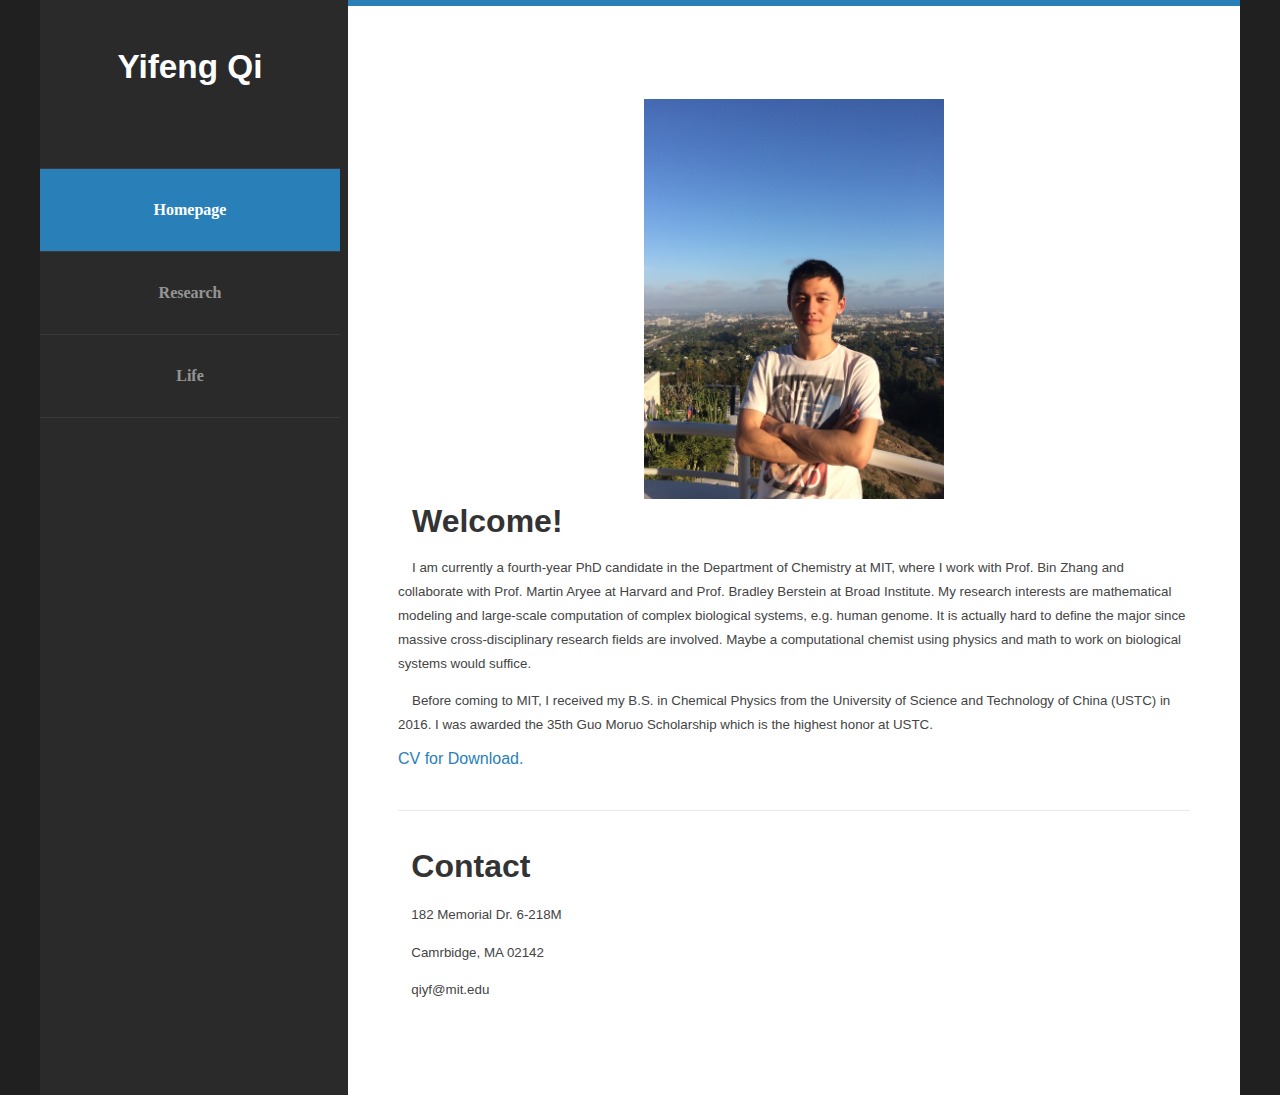
==== index.html @ 978063d6 "update index" ====
<!DOCTYPE html PUBLIC "-//W3C//DTD XHTML 1.0 Strict//EN" "http://www.w3.org/TR/xhtml1/DTD/xhtml1-strict.dtd">
<!--
 Design by TEMPLATED
 http://templated.co
 Released for free under the Creative Commons Attribution License
 
 Name       : Skeleton
 Description: A two-column, fixed-width design with dark color scheme.
 Version    : 1.0
 Released   : 20130902
 
 -->
<html xmlns="http://www.w3.org/1999/xhtml">
    <head>
        <meta http-equiv="Content-Type" content="text/html; charset=utf-8" />
        <title>Yifeng Qi's homepage</title>
        <meta name="keywords" content="" />
        <meta name="description" content="" />
        <link href="http://fonts.googleapis.com/css?family=Source+Sans+Pro:200,300,400,600,700,900" rel="stylesheet" />
        <link href="default.css" rel="stylesheet" type="text/css" media="all" />
        <link href="fonts.css" rel="stylesheet" type="text/css" media="all" />
        
        <!--[if IE 6]><link href="default_ie6.css" rel="stylesheet" type="text/css" /><![endif]-->
        
        <style type="text/css">
            <!--
            .STYLE1 {font-family: Book Antiqua, Arial, sans-serif}
            .STYLE7 {font-size: 16pt}
            .STYLE13 {font-size: 16pt; font-weight: bold; }
            .STYLE16 {font-size: 14}
            -->
            </style>
    </head>
    <body>

        <div id="page" class="container">
            <div id="header">
                
                <div id="logo">
                    <!-- <img src="images/pic02.jpg" alt="" width="80" height="80" /> -->
                    <h1><a class="STYLE1" style="font-size:25pt;"> Yifeng Qi <a href="https://qiyf.github.io/" target="_blank"> </a></h1>
                    <span> </a></span>
                </div>
                
                <div id="menu">

                    <ul>
                        <li class="current_page_item"><a href="#" accesskey="1" title="">Homepage</a></li>
                        <li><a href="./index-research.html" accesskey="2" title="">Research</a></li>
                        <li><a href="./index-life.html" accesskey="3" title="">Life</a></li>
                        <li><a href="./index-life.html" accesskey="3" title=""></a></li>
                    </ul>
                </div>
            </div>

            <div id="main">
                <p class="byline">&nbsp;</p>
                <!-- <div id="banner"></div>-->
                <img src="images/head.jpg" height="400" width="300" />    
                <!-- <img src="images/head.jpg" height="300" width="300" /> -->

                <div id="welcome">
                    <div class="title">
                        <h1><span class="STYLE1">Welcome!</span> </h1>
                        <br/>
                        <p style="font-family: 'Arial'; sans-serif;font-size: 10pt;"> I am currently a fourth-year PhD candidate in the Department of Chemistry at MIT, where I work with Prof. Bin Zhang and collaborate with Prof. Martin Aryee at Harvard and Prof. Bradley Berstein at Broad Institute. My research interests are mathematical modeling and large-scale computation of complex biological systems, e.g. human genome. It is actually hard to define the major since massive cross-disciplinary research fields are involved. Maybe a computational chemist using physics and math to work on biological systems would suffice.</p>
                        
                        <p style="font-family: 'Arial'; sans-serif;font-size: 10pt;"> Before coming to MIT, I received my B.S. in Chemical Physics from the University of Science and Technology of China (USTC) in 2016. I was awarded the 35th Guo Moruo Scholarship which is the highest honor at USTC. </p>

                        <!-- <p style="text-align:center"> -->
                        <strong ><a href="./documents/Resume_YifengQi_MIT.pdf" target="_blank" style="font-family: 'Arial'; font-size: 12pt; text-decoration: none;"> CV for Download.</a></strong>
                        <br/>
                    </div>
                </div>

                    <div id="featured">
                        <!-- <div id="banner"> -->
                        <h1>&nbsp;</h1>
                        <h1 class="STYLE1"; style="text-align:left; text-indent:10pt;"> Contact </h1>
                        <br/>
                        <p style="font-family:'Arial'; text-align:left; text-indent:10pt; font-size:10pt;"> 182 Memorial Dr. 6-218M </p>
                        <p style="font-family:'Arial'; text-align:left; text-indent:10pt; font-size:10pt;"> Camrbidge, MA 02142</p>
                        <p style="font-family:'Arial'; text-align:left; text-indent:10pt; font-size:10pt;"> qiyf@mit.edu</p>
                    
                    </div>

                </div>
            </div>
    </body>
    
    <!-- Global site tag (gtag.js) - Google Analytics -->
    <script async src="https://www.googletagmanager.com/gtag/js?id=UA-180180738-1"></script>
    <script>
      window.dataLayer = window.dataLayer || [];
      function gtag(){dataLayer.push(arguments);}
      gtag('js', new Date());

      gtag('config', 'UA-180180738-1');
    </script>

</html>
---- default.css ----
html, body
	{
		height: 100%;
	}
	
	body
	{
		margin: 0px;
		padding: 0px;
		background: #202020;
		font-family: 'Times New Roman', sans-serif;
		font-size: 12pt;
		font-weight: 300;
		color: #444444;
	}
	
	
	h1, h2, h3
	{
		margin: 0;
		padding: 0;
        font-family: 'Times New Roman', sans-serif;
        font-size: 24pt;
		font-weight: 600;
		color: #333333;
	}
	
	p, ol, ul
	{
		margin-top: 0;
	}
	
	ol, ul
	{
		padding: 0;
		list-style: none;
	}
	
	p
	{
		line-height: 180%;
	}
	
	strong
	{
	}
	
	a
	{
		color: #2980b9;
	}
	
	a:hover
	{
		text-decoration: none;
	}
	
	.container
	{
		overflow: hidden;
		margin: 0em auto;
		width: 1200px;
	}
	
/*********************************************************************************/
/* Image Style                                                                   */
/*********************************************************************************/

	.image
	{
		display: inline-block;
	}
	
	.image img
	{
		display: block;
		width: 100%;
	}
	
	.image-full
	{
		display: block;
		width: 100%;
		margin: 0 0 2em 0;
	}
	
	.image-left
	{
		float: left;
		margin: 0 2em 2em 0;
	}
	
	.image-centered
	{
		display: block;
		margin: 0 0 2em 0;
	}
	
	.image-centered img
	{
		margin: 0 auto;
		width: auto;
	}

/*********************************************************************************/
/* List Styles                                                                   */
/*********************************************************************************/

	ul.style1
	{
		margin: 0 auto;
		padding: 0;
		width: 80%;
		overflow: hidden;
		list-style: none;
		text-align: left;
		color: #6c6c6c
	}
	
	ul.style1 li
	{
		padding: 1.6em 0em 0em 0em;
		margin: 0 0 2.5em 0;
		border-top: 1px solid rgba(0,0,0,.1); 
	}
	
	ul.style1 li:first-child
	{
		border-top: none;
	}
	
	ul.style1 p
	{
		margin: 0;
	}
	
	ul.style1 a
	{
		display: block;
		text-decoration: none;
		color: #2D2D2D;
	}
	
	ul.style1 a:hover
	{
		text-decoration: underline;
	}
	
	ul.style1 h3
	{
		padding: 1em 0em 5px 0em;
		text-transform: uppercase;
		font-size: 1em;
		font-weight: 400;
	}
	
	ul.style1 .first
	{
		padding-top: 0;
		background: none;
	}
	
	ul.style1 .date
	{
		float: left;
		position: relative;
		width: 80px;
		height: 70px;
		margin: 0.5em 1.5em 0em 0.5em;
		padding: 1.5em 0em 1.5em 0em;
		box-shadow: 0px 0px 0px 5px rgba(255,255,255,0.1);
		line-height: normal;
		text-align: center;
		text-shadow: 0px 1px 0px rgba(0,0,0,.2);
		font-size: 1em;
		font-weight: 400;
		border-right: 1px solid rgba(0,0,0,.1); 
	}
	
	ul.style1 .date:after
	{
		content: '';
		display: block;
		position: absolute;
		left: 0;
		top: 0;
		width: 100%;
		height: 100%;
		border-radius: 6px;
	}
	
	ul.style1 .date b
	{
		margin: 0;
		padding: 0;
		display: block;
		margin-top: -5px;
		font-size: 1.8em;
		font-weight: 700;
	}
	
	ul.style1 .date a
	{
	}
	
	ul.style1 .date a:hover
	{
		text-decoration: none;
	}


/*********************************************************************************/
/* Social Icon Styles                                                            */
/*********************************************************************************/

	ul.contact
	{
		margin: 0;
		padding: 2em 0em 0em 0em;
		list-style: none;
	}
	
	ul.contact li
	{
		display: inline-block;
		padding: 0em 0.30em;
		font-size: 1em;
	}
	
	ul.contact li span
	{
		display: none;
		margin: 0;
		padding: 0;
	}
	
	ul.contact li a
	{
		color: #FFF;
	}
	
	ul.contact li a:before
	{
		display: inline-block;
		background: #3f3f3f;
		width: 40px;
		height: 40px;
		line-height: 40px;
		border-radius: 20px;
		text-align: center;
		color: #FFFFFF;
	}
	
	ul.contact li a.icon-twitter:before { background: #2DAAE4; }
	ul.contact li a.icon-facebook:before { background: #39599F; }
	ul.contact li a.icon-dribbble:before { background: #C4376B;	}
	ul.contact li a.icon-tumblr:before { background: #31516A; }
	ul.contact li a.icon-rss:before { background: #F2600B; }

/*********************************************************************************/
/* Button Style                                                                  */
/*********************************************************************************/

	.button
	{
		display: inline-block;
		padding: 1em 3em 1em 2em;
		letter-spacing: 0.20em;
		text-decoration: none;
		text-transform: uppercase;
		font-weight: 400;
		font-size: 0.90em;
		color: #FFF;
	}
	
	.button:before
	{
		display: inline-block;
		background: #FFC31F;
		margin-right: 1em;
		width: 40px;
		height: 40px;
		line-height: 40px;
		border-radius: 20px;
		text-align: center;
		color: #272925;
	}
		
/*********************************************************************************/
/* 4-column                                                                      */
/*********************************************************************************/

	.box1,
	.box2,
	.box3,
	.box4
	{
		width: 235px;
	}
	
	.box1,
	.box2,
	.box3,
	{
		float: left;
		margin-right: 20px;
	}
	
	.box4
	{
		float: right;
	}
	
/*********************************************************************************/
/* 3-column                                                                      */
/*********************************************************************************/

	.boxA,
	.boxB,
	.boxC
	{
		width: 320px;
	}

	.boxA,
	.boxB,
	{
		float: left;
		margin-right: 20px;
	}
	
	.boxC
	{
		float: right;
	}

/*********************************************************************************/
/* 2-column                                                                      */
/*********************************************************************************/

	.tbox1,
	.tbox2
	{
		width: 575px;
	}
	
	.tbox1
	{
		float: left;
	}

	.tbox2
	{
		float: right;
	}

/*********************************************************************************/
/* Heading Titles                                                                */
/*********************************************************************************/

	.title
	{
        text-align: left;
        text-indent: 14px;
		margin-bottom: 3em;
        font-size: 14px;
	}
	
	.title h2
	{
		text-transform: lowercase;
		font-size: 2.8em;
	}
	
	.title .byline
	{
		font-size: 1.3em;
		color: #6F6F6F;
	}
		
/*********************************************************************************/
/* Header                                                                        */
/*********************************************************************************/

	#header
	{
		position: relative;
		float: left;
		width: 300px;
		padding: 3em 0em;
	}

/*********************************************************************************/
/* Logo                                                                          */
/*********************************************************************************/

	#logo
	{
		text-align: center;
		margin-bottom: 4em;
	}
	
	#logo h1
	{
		display: block;
	}
	
	#logo a
	{
		text-decoration: none;
		color: #FFF;
	}
	
	#logo span
	{
		padding-right: 0.5em;
		
		font-size: 1em;
		color: rgba(255,255,255,0.3);
	}

	#logo span a
	{
		color: rgba(255,255,255,0.5);
	}
	
	#logo img
	{
		display: inline-block;
		margin-bottom: 1em;
		border-radius: 50%;
	}

/*********************************************************************************/
/* Menu                                                                          */
/*********************************************************************************/

	#menu
	{
	}
	
	#menu ul
	{
	}
	
	#menu li
	{
		border-top: 1px solid rgba(255,255,255,0.08);
	}
	
	#menu li a, #menu li span
	{
		display: block;
		padding: 2em 1.5em;
		text-align: center;
		text-decoration:  none;
        font-family: "Book Antiqua";
		font-weight: 700;
		color: rgba(255,255,255,0.5);
	}
	
	#menu li:hover a, #menu li.active a, #menu li.active span
	{
	}
	
	#menu .current_page_item a
	{
		background: #2980b9;
		color: rgba(255,255,255,1);
	}
	
	#menu .icon
	{
	}

/*********************************************************************************/
/* Banner                                                                        */
/*********************************************************************************/

	#banner
	{
        width:400px;
        float:left;
        
	}

/*********************************************************************************/
/* Page                                                                          */
/*********************************************************************************/

	#page
	{
		background: #2a2a2a;
	}

/*********************************************************************************/
/* Main                                                                          */
/*********************************************************************************/

	#main
	{
		overflow: hidden;
		float: right;
		width: 66%;
		padding: 3em 50px 5em 50px;
		background: #FFF;
		border-top: 6px solid #2980b9;
		text-align: center;
	}

/*********************************************************************************/
/* Featured                                                                      */
/*********************************************************************************/

	#featured
	{
		overflow: hidden;
		margin-bottom: 0em;
		padding-top: 0em;
		border-top: 1px solid rgba(0,0,0,0.08);
	}

/*********************************************************************************/
/* Sidebar                                                                       */
/*********************************************************************************/

	#sidebar
	{
	}

/*********************************************************************************/
/* Footer                                                                        */
/*********************************************************************************/

	#footer
	{
	}

/*********************************************************************************/
/* Copyright                                                                     */
/*********************************************************************************/

	#copyright
	{
		overflow: hidden;
		padding: 5em 0em;
		border-top: 1px solid rgba(0,0,0,0.08);
	}
	
	#copyright span
	{
		display: block;
		letter-spacing: 0.20em;
		line-height: 2.5em;
		text-align: center;
		text-transform: uppercase;
		font-size: 0.80em;
		color: rgba(0,0,0,0.7);
	}
	
	#copyright a
	{
		text-decoration: none;
		color: rgba(0,0,0,0.9);
	}

	.fa
	{
		display: block;
		color: #000;
		background: red;
	}
---- fonts.css ----
@charset 'UTF-8';

@font-face{font-family:'FontAwesome';src:url('font/fontawesome-webfont.eot?v=4.0.1');src:url('font/fontawesome-webfont.eot?#iefix&v=4.0.1') format('embedded-opentype'),url('font/fontawesome-webfont.woff?v=4.0.1') format('woff'),url('font/fontawesome-webfont.ttf?v=4.0.1') format('truetype'),url('font/fontawesome-webfont.svg?v=4.0.1#fontawesomeregular') format('svg');font-weight:normal;font-style:normal}

/*********************************************************************************/
/* Icons                                                                         */
/* Powered by Font Awesome by Dave Gandy | http://fontawesome.io                 */
/* Licensed under the SIL OFL 1.1 (font), MIT (CSS)                              */
/*********************************************************************************/

	.fa
	{
		text-decoration: none;
	}

		.fa:before
		{
			display:inline-block;
			font-family: FontAwesome;
			font-size: 1.25em;
			text-decoration: none;
			font-style: normal;
			font-weight: normal;
			line-height: 1;
			-webkit-font-smoothing:antialiased;
			-moz-osx-font-smoothing:grayscale;
		}

		.fa-lg{font-size:1.3333333333333333em;line-height:.75em;vertical-align:-15%}
		.fa-2x{font-size:2em}
		.fa-3x{font-size:3em}
		.fa-4x{font-size:4em}
		.fa-5x{font-size:5em}
		.fa-fw{width:1.2857142857142858em;text-align:center}
		.fa-ul{padding-left:0;margin-left:2.142857142857143em;list-style-type:none}.fa-ul>li{position:relative}
		.fa-li{position:absolute;left:-2.142857142857143em;width:2.142857142857143em;top:.14285714285714285em;text-align:center}.fa-li.fa-lg{left:-1.8571428571428572em}
		.fa-border{padding:.2em .25em .15em;border:solid .08em #eee;border-radius:.1em}
		.pull-right{float:right}
		.pull-left{float:left}
		.fa.pull-left{margin-right:.3em}
		.fa.pull-right{margin-left:.3em}
		.fa-spin{-webkit-animation:spin 2s infinite linear;-moz-animation:spin 2s infinite linear;-o-animation:spin 2s infinite linear;animation:spin 2s infinite linear}
		@-moz-keyframes spin{0%{-moz-transform:rotate(0deg)} 100%{-moz-transform:rotate(359deg)}}@-webkit-keyframes spin{0%{-webkit-transform:rotate(0deg)} 100%{-webkit-transform:rotate(359deg)}}@-o-keyframes spin{0%{-o-transform:rotate(0deg)} 100%{-o-transform:rotate(359deg)}}@-ms-keyframes spin{0%{-ms-transform:rotate(0deg)} 100%{-ms-transform:rotate(359deg)}}@keyframes spin{0%{transform:rotate(0deg)} 100%{transform:rotate(359deg)}}.fa-rotate-90{filter:progid:DXImageTransform.Microsoft.BasicImage(rotation=1);-webkit-transform:rotate(90deg);-moz-transform:rotate(90deg);-ms-transform:rotate(90deg);-o-transform:rotate(90deg);transform:rotate(90deg)}
		.fa-rotate-180{filter:progid:DXImageTransform.Microsoft.BasicImage(rotation=2);-webkit-transform:rotate(180deg);-moz-transform:rotate(180deg);-ms-transform:rotate(180deg);-o-transform:rotate(180deg);transform:rotate(180deg)}
		.fa-rotate-270{filter:progid:DXImageTransform.Microsoft.BasicImage(rotation=3);-webkit-transform:rotate(270deg);-moz-transform:rotate(270deg);-ms-transform:rotate(270deg);-o-transform:rotate(270deg);transform:rotate(270deg)}
		.fa-flip-horizontal{filter:progid:DXImageTransform.Microsoft.BasicImage(rotation=0, mirror=1);-webkit-transform:scale(-1, 1);-moz-transform:scale(-1, 1);-ms-transform:scale(-1, 1);-o-transform:scale(-1, 1);transform:scale(-1, 1)}
		.fa-flip-vertical{filter:progid:DXImageTransform.Microsoft.BasicImage(rotation=2, mirror=1);-webkit-transform:scale(1, -1);-moz-transform:scale(1, -1);-ms-transform:scale(1, -1);-o-transform:scale(1, -1);transform:scale(1, -1)}
		.fa-stack{position:relative;display:inline-block;width:2em;height:2em;line-height:2em;vertical-align:middle}
		.fa-stack-1x,.fa-stack-2x{position:absolute;left:0;width:100%;text-align:center}
		.fa-stack-1x{line-height:inherit}
		.fa-stack-2x{font-size:2em}
		.fa-inverse{color:#fff}
		.fa-glass:before{content:"\f000"}
		.fa-music:before{content:"\f001"}
		.fa-search:before{content:"\f002"}
		.fa-envelope-o:before{content:"\f003"}
		.fa-heart:before{content:"\f004"}
		.fa-star:before{content:"\f005"}
		.fa-star-o:before{content:"\f006"}
		.fa-user:before{content:"\f007"}
		.fa-film:before{content:"\f008"}
		.fa-th-large:before{content:"\f009"}
		.fa-th:before{content:"\f00a"}
		.fa-th-list:before{content:"\f00b"}
		.fa-check:before{content:"\f00c"}
		.fa-times:before{content:"\f00d"}
		.fa-search-plus:before{content:"\f00e"}
		.fa-search-minus:before{content:"\f010"}
		.fa-power-off:before{content:"\f011"}
		.fa-signal:before{content:"\f012"}
		.fa-gear:before,.fa-cog:before{content:"\f013"}
		.fa-trash-o:before{content:"\f014"}
		.fa-home:before{content:"\f015"}
		.fa-file-o:before{content:"\f016"}
		.fa-clock-o:before{content:"\f017"}
		.fa-road:before{content:"\f018"}
		.fa-download:before{content:"\f019"}
		.fa-arrow-circle-o-down:before{content:"\f01a"}
		.fa-arrow-circle-o-up:before{content:"\f01b"}
		.fa-inbox:before{content:"\f01c"}
		.fa-play-circle-o:before{content:"\f01d"}
		.fa-rotate-right:before,.fa-repeat:before{content:"\f01e"}
		.fa-refresh:before{content:"\f021"}
		.fa-list-alt:before{content:"\f022"}
		.fa-lock:before{content:"\f023"}
		.fa-flag:before{content:"\f024"}
		.fa-headphones:before{content:"\f025"}
		.fa-volume-off:before{content:"\f026"}
		.fa-volume-down:before{content:"\f027"}
		.fa-volume-up:before{content:"\f028"}
		.fa-qrcode:before{content:"\f029"}
		.fa-barcode:before{content:"\f02a"}
		.fa-tag:before{content:"\f02b"}
		.fa-tags:before{content:"\f02c"}
		.fa-book:before{content:"\f02d"}
		.fa-bookmark:before{content:"\f02e"}
		.fa-print:before{content:"\f02f"}
		.fa-camera:before{content:"\f030"}
		.fa-font:before{content:"\f031"}
		.fa-bold:before{content:"\f032"}
		.fa-italic:before{content:"\f033"}
		.fa-text-height:before{content:"\f034"}
		.fa-text-width:before{content:"\f035"}
		.fa-align-left:before{content:"\f036"}
		.fa-align-center:before{content:"\f037"}
		.fa-align-right:before{content:"\f038"}
		.fa-align-justify:before{content:"\f039"}
		.fa-list:before{content:"\f03a"}
		.fa-dedent:before,.fa-outdent:before{content:"\f03b"}
		.fa-indent:before{content:"\f03c"}
		.fa-video-camera:before{content:"\f03d"}
		.fa-picture-o:before{content:"\f03e"}
		.fa-pencil:before{content:"\f040"}
		.fa-map-marker:before{content:"\f041"}
		.fa-adjust:before{content:"\f042"}
		.fa-tint:before{content:"\f043"}
		.fa-edit:before,.fa-pencil-square-o:before{content:"\f044"}
		.fa-share-square-o:before{content:"\f045"}
		.fa-check-square-o:before{content:"\f046"}
		.fa-move:before{content:"\f047"}
		.fa-step-backward:before{content:"\f048"}
		.fa-fast-backward:before{content:"\f049"}
		.fa-backward:before{content:"\f04a"}
		.fa-play:before{content:"\f04b"}
		.fa-pause:before{content:"\f04c"}
		.fa-stop:before{content:"\f04d"}
		.fa-forward:before{content:"\f04e"}
		.fa-fast-forward:before{content:"\f050"}
		.fa-step-forward:before{content:"\f051"}
		.fa-eject:before{content:"\f052"}
		.fa-chevron-left:before{content:"\f053"}
		.fa-chevron-right:before{content:"\f054"}
		.fa-plus-circle:before{content:"\f055"}
		.fa-minus-circle:before{content:"\f056"}
		.fa-times-circle:before{content:"\f057"}
		.fa-check-circle:before{content:"\f058"}
		.fa-question-circle:before{content:"\f059"}
		.fa-info-circle:before{content:"\f05a"}
		.fa-crosshairs:before{content:"\f05b"}
		.fa-times-circle-o:before{content:"\f05c"}
		.fa-check-circle-o:before{content:"\f05d"}
		.fa-ban:before{content:"\f05e"}
		.fa-arrow-left:before{content:"\f060"}
		.fa-arrow-right:before{content:"\f061"}
		.fa-arrow-up:before{content:"\f062"}
		.fa-arrow-down:before{content:"\f063"}
		.fa-mail-forward:before,.fa-share:before{content:"\f064"}
		.fa-resize-full:before{content:"\f065"}
		.fa-resize-small:before{content:"\f066"}
		.fa-plus:before{content:"\f067"}
		.fa-minus:before{content:"\f068"}
		.fa-asterisk:before{content:"\f069"}
		.fa-exclamation-circle:before{content:"\f06a"}
		.fa-gift:before{content:"\f06b"}
		.fa-leaf:before{content:"\f06c"}
		.fa-fire:before{content:"\f06d"}
		.fa-eye:before{content:"\f06e"}
		.fa-eye-slash:before{content:"\f070"}
		.fa-warning:before,.fa-exclamation-triangle:before{content:"\f071"}
		.fa-plane:before{content:"\f072"}
		.fa-calendar:before{content:"\f073"}
		.fa-random:before{content:"\f074"}
		.fa-comment:before{content:"\f075"}
		.fa-magnet:before{content:"\f076"}
		.fa-chevron-up:before{content:"\f077"}
		.fa-chevron-down:before{content:"\f078"}
		.fa-retweet:before{content:"\f079"}
		.fa-shopping-cart:before{content:"\f07a"}
		.fa-folder:before{content:"\f07b"}
		.fa-folder-open:before{content:"\f07c"}
		.fa-resize-vertical:before{content:"\f07d"}
		.fa-resize-horizontal:before{content:"\f07e"}
		.fa-bar-chart-o:before{content:"\f080"}
		.fa-twitter-square:before{content:"\f081"}
		.fa-facebook-square:before{content:"\f082"}
		.fa-camera-retro:before{content:"\f083"}
		.fa-key:before{content:"\f084"}
		.fa-gears:before,.fa-cogs:before{content:"\f085"}
		.fa-comments:before{content:"\f086"}
		.fa-thumbs-o-up:before{content:"\f087"}
		.fa-thumbs-o-down:before{content:"\f088"}
		.fa-star-half:before{content:"\f089"}
		.fa-heart-o:before{content:"\f08a"}
		.fa-sign-out:before{content:"\f08b"}
		.fa-linkedin-square:before{content:"\f08c"}
		.fa-thumb-tack:before{content:"\f08d"}
		.fa-external-link:before{content:"\f08e"}
		.fa-sign-in:before{content:"\f090"}
		.fa-trophy:before{content:"\f091"}
		.fa-github-square:before{content:"\f092"}
		.fa-upload:before{content:"\f093"}
		.fa-lemon-o:before{content:"\f094"}
		.fa-phone:before{content:"\f095"}
		.fa-square-o:before{content:"\f096"}
		.fa-bookmark-o:before{content:"\f097"}
		.fa-phone-square:before{content:"\f098"}
		.fa-twitter:before{content:"\f099"}
		.fa-facebook:before{content:"\f09a"}
		.fa-github:before{content:"\f09b"}
		.fa-unlock:before{content:"\f09c"}
		.fa-credit-card:before{content:"\f09d"}
		.fa-rss:before{content:"\f09e"}
		.fa-hdd-o:before{content:"\f0a0"}
		.fa-bullhorn:before{content:"\f0a1"}
		.fa-bell:before{content:"\f0f3"}
		.fa-certificate:before{content:"\f0a3"}
		.fa-hand-o-right:before{content:"\f0a4"}
		.fa-hand-o-left:before{content:"\f0a5"}
		.fa-hand-o-up:before{content:"\f0a6"}
		.fa-hand-o-down:before{content:"\f0a7"}
		.fa-arrow-circle-left:before{content:"\f0a8"}
		.fa-arrow-circle-right:before{content:"\f0a9"}
		.fa-arrow-circle-up:before{content:"\f0aa"}
		.fa-arrow-circle-down:before{content:"\f0ab"}
		.fa-globe:before{content:"\f0ac"}
		.fa-wrench:before{content:"\f0ad"}
		.fa-tasks:before{content:"\f0ae"}
		.fa-filter:before{content:"\f0b0"}
		.fa-briefcase:before{content:"\f0b1"}
		.fa-fullscreen:before{content:"\f0b2"}
		.fa-group:before{content:"\f0c0"}
		.fa-chain:before,.fa-link:before{content:"\f0c1"}
		.fa-cloud:before{content:"\f0c2"}
		.fa-flask:before{content:"\f0c3"}
		.fa-cut:before,.fa-scissors:before{content:"\f0c4"}
		.fa-copy:before,.fa-files-o:before{content:"\f0c5"}
		.fa-paperclip:before{content:"\f0c6"}
		.fa-save:before,.fa-floppy-o:before{content:"\f0c7"}
		.fa-square:before{content:"\f0c8"}
		.fa-reorder:before{content:"\f0c9"}
		.fa-list-ul:before{content:"\f0ca"}
		.fa-list-ol:before{content:"\f0cb"}
		.fa-strikethrough:before{content:"\f0cc"}
		.fa-underline:before{content:"\f0cd"}
		.fa-table:before{content:"\f0ce"}
		.fa-magic:before{content:"\f0d0"}
		.fa-truck:before{content:"\f0d1"}
		.fa-pinterest:before{content:"\f0d2"}
		.fa-pinterest-square:before{content:"\f0d3"}
		.fa-google-plus-square:before{content:"\f0d4"}
		.fa-google-plus:before{content:"\f0d5"}
		.fa-money:before{content:"\f0d6"}
		.fa-caret-down:before{content:"\f0d7"}
		.fa-caret-up:before{content:"\f0d8"}
		.fa-caret-left:before{content:"\f0d9"}
		.fa-caret-right:before{content:"\f0da"}
		.fa-columns:before{content:"\f0db"}
		.fa-unsorted:before,.fa-sort:before{content:"\f0dc"}
		.fa-sort-down:before,.fa-sort-asc:before{content:"\f0dd"}
		.fa-sort-up:before,.fa-sort-desc:before{content:"\f0de"}
		.fa-envelope:before{content:"\f0e0"}
		.fa-linkedin:before{content:"\f0e1"}
		.fa-rotate-left:before,.fa-undo:before{content:"\f0e2"}
		.fa-legal:before,.fa-gavel:before{content:"\f0e3"}
		.fa-dashboard:before,.fa-tachometer:before{content:"\f0e4"}
		.fa-comment-o:before{content:"\f0e5"}
		.fa-comments-o:before{content:"\f0e6"}
		.fa-flash:before,.fa-bolt:before{content:"\f0e7"}
		.fa-sitemap:before{content:"\f0e8"}
		.fa-umbrella:before{content:"\f0e9"}
		.fa-paste:before,.fa-clipboard:before{content:"\f0ea"}
		.fa-lightbulb-o:before{content:"\f0eb"}
		.fa-exchange:before{content:"\f0ec"}
		.fa-cloud-download:before{content:"\f0ed"}
		.fa-cloud-upload:before{content:"\f0ee"}
		.fa-user-md:before{content:"\f0f0"}
		.fa-stethoscope:before{content:"\f0f1"}
		.fa-suitcase:before{content:"\f0f2"}
		.fa-bell-o:before{content:"\f0a2"}
		.fa-coffee:before{content:"\f0f4"}
		.fa-cutlery:before{content:"\f0f5"}
		.fa-file-text-o:before{content:"\f0f6"}
		.fa-building:before{content:"\f0f7"}
		.fa-hospital:before{content:"\f0f8"}
		.fa-ambulance:before{content:"\f0f9"}
		.fa-medkit:before{content:"\f0fa"}
		.fa-fighter-jet:before{content:"\f0fb"}
		.fa-beer:before{content:"\f0fc"}
		.fa-h-square:before{content:"\f0fd"}
		.fa-plus-square:before{content:"\f0fe"}
		.fa-angle-double-left:before{content:"\f100"}
		.fa-angle-double-right:before{content:"\f101"}
		.fa-angle-double-up:before{content:"\f102"}
		.fa-angle-double-down:before{content:"\f103"}
		.fa-angle-left:before{content:"\f104"}
		.fa-angle-right:before{content:"\f105"}
		.fa-angle-up:before{content:"\f106"}
		.fa-angle-down:before{content:"\f107"}
		.fa-desktop:before{content:"\f108"}
		.fa-laptop:before{content:"\f109"}
		.fa-tablet:before{content:"\f10a"}
		.fa-mobile-phone:before,.fa-mobile:before{content:"\f10b"}
		.fa-circle-o:before{content:"\f10c"}
		.fa-quote-left:before{content:"\f10d"}
		.fa-quote-right:before{content:"\f10e"}
		.fa-spinner:before{content:"\f110"}
		.fa-circle:before{content:"\f111"}
		.fa-mail-reply:before,.fa-reply:before{content:"\f112"}
		.fa-github-alt:before{content:"\f113"}
		.fa-folder-o:before{content:"\f114"}
		.fa-folder-open-o:before{content:"\f115"}
		.fa-expand-o:before{content:"\f116"}
		.fa-collapse-o:before{content:"\f117"}
		.fa-smile-o:before{content:"\f118"}
		.fa-frown-o:before{content:"\f119"}
		.fa-meh-o:before{content:"\f11a"}
		.fa-gamepad:before{content:"\f11b"}
		.fa-keyboard-o:before{content:"\f11c"}
		.fa-flag-o:before{content:"\f11d"}
		.fa-flag-checkered:before{content:"\f11e"}
		.fa-terminal:before{content:"\f120"}
		.fa-code:before{content:"\f121"}
		.fa-reply-all:before{content:"\f122"}
		.fa-mail-reply-all:before{content:"\f122"}
		.fa-star-half-empty:before,.fa-star-half-full:before,.fa-star-half-o:before{content:"\f123"}
		.fa-location-arrow:before{content:"\f124"}
		.fa-crop:before{content:"\f125"}
		.fa-code-fork:before{content:"\f126"}
		.fa-unlink:before,.fa-chain-broken:before{content:"\f127"}
		.fa-question:before{content:"\f128"}
		.fa-info:before{content:"\f129"}
		.fa-exclamation:before{content:"\f12a"}
		.fa-superscript:before{content:"\f12b"}
		.fa-subscript:before{content:"\f12c"}
		.fa-eraser:before{content:"\f12d"}
		.fa-puzzle-piece:before{content:"\f12e"}
		.fa-microphone:before{content:"\f130"}
		.fa-microphone-slash:before{content:"\f131"}
		.fa-shield:before{content:"\f132"}
		.fa-calendar-o:before{content:"\f133"}
		.fa-fire-extinguisher:before{content:"\f134"}
		.fa-rocket:before{content:"\f135"}
		.fa-maxcdn:before{content:"\f136"}
		.fa-chevron-circle-left:before{content:"\f137"}
		.fa-chevron-circle-right:before{content:"\f138"}
		.fa-chevron-circle-up:before{content:"\f139"}
		.fa-chevron-circle-down:before{content:"\f13a"}
		.fa-html5:before{content:"\f13b"}
		.fa-css3:before{content:"\f13c"}
		.fa-anchor:before{content:"\f13d"}
		.fa-unlock-o:before{content:"\f13e"}
		.fa-bullseye:before{content:"\f140"}
		.fa-ellipsis-horizontal:before{content:"\f141"}
		.fa-ellipsis-vertical:before{content:"\f142"}
		.fa-rss-square:before{content:"\f143"}
		.fa-play-circle:before{content:"\f144"}
		.fa-ticket:before{content:"\f145"}
		.fa-minus-square:before{content:"\f146"}
		.fa-minus-square-o:before{content:"\f147"}
		.fa-level-up:before{content:"\f148"}
		.fa-level-down:before{content:"\f149"}
		.fa-check-square:before{content:"\f14a"}
		.fa-pencil-square:before{content:"\f14b"}
		.fa-external-link-square:before{content:"\f14c"}
		.fa-share-square:before{content:"\f14d"}
		.fa-compass:before{content:"\f14e"}
		.fa-toggle-down:before,.fa-caret-square-o-down:before{content:"\f150"}
		.fa-toggle-up:before,.fa-caret-square-o-up:before{content:"\f151"}
		.fa-toggle-right:before,.fa-caret-square-o-right:before{content:"\f152"}
		.fa-euro:before,.fa-eur:before{content:"\f153"}
		.fa-gbp:before{content:"\f154"}
		.fa-dollar:before,.fa-usd:before{content:"\f155"}
		.fa-rupee:before,.fa-inr:before{content:"\f156"}
		.fa-cny:before,.fa-rmb:before,.fa-yen:before,.fa-jpy:before{content:"\f157"}
		.fa-ruble:before,.fa-rouble:before,.fa-rub:before{content:"\f158"}
		.fa-won:before,.fa-krw:before{content:"\f159"}
		.fa-bitcoin:before,.fa-btc:before{content:"\f15a"}
		.fa-file:before{content:"\f15b"}
		.fa-file-text:before{content:"\f15c"}
		.fa-sort-alpha-asc:before{content:"\f15d"}
		.fa-sort-alpha-desc:before{content:"\f15e"}
		.fa-sort-amount-asc:before{content:"\f160"}
		.fa-sort-amount-desc:before{content:"\f161"}
		.fa-sort-numeric-asc:before{content:"\f162"}
		.fa-sort-numeric-desc:before{content:"\f163"}
		.fa-thumbs-up:before{content:"\f164"}
		.fa-thumbs-down:before{content:"\f165"}
		.fa-youtube-square:before{content:"\f166"}
		.fa-youtube:before{content:"\f167"}
		.fa-xing:before{content:"\f168"}
		.fa-xing-square:before{content:"\f169"}
		.fa-youtube-play:before{content:"\f16a"}
		.fa-dropbox:before{content:"\f16b"}
		.fa-stack-overflow:before{content:"\f16c"}
		.fa-instagram:before{content:"\f16d"}
		.fa-flickr:before{content:"\f16e"}
		.fa-adn:before{content:"\f170"}
		.fa-bitbucket:before{content:"\f171"}
		.fa-bitbucket-square:before{content:"\f172"}
		.fa-tumblr:before{content:"\f173"}
		.fa-tumblr-square:before{content:"\f174"}
		.fa-long-arrow-down:before{content:"\f175"}
		.fa-long-arrow-up:before{content:"\f176"}
		.fa-long-arrow-left:before{content:"\f177"}
		.fa-long-arrow-right:before{content:"\f178"}
		.fa-apple:before{content:"\f179"}
		.fa-windows:before{content:"\f17a"}
		.fa-android:before{content:"\f17b"}
		.fa-linux:before{content:"\f17c"}
		.fa-dribbble:before{content:"\f17d"}
		.fa-skype:before{content:"\f17e"}
		.fa-foursquare:before{content:"\f180"}
		.fa-trello:before{content:"\f181"}
		.fa-female:before{content:"\f182"}
		.fa-male:before{content:"\f183"}
		.fa-gittip:before{content:"\f184"}
		.fa-sun-o:before{content:"\f185"}
		.fa-moon-o:before{content:"\f186"}
		.fa-archive:before{content:"\f187"}
		.fa-bug:before{content:"\f188"}
		.fa-vk:before{content:"\f189"}
		.fa-weibo:before{content:"\f18a"}
		.fa-renren:before{content:"\f18b"}
		.fa-pagelines:before{content:"\f18c"}
		.fa-stack-exchange:before{content:"\f18d"}
		.fa-arrow-circle-o-right:before{content:"\f18e"}
		.fa-arrow-circle-o-left:before{content:"\f190"}
		.fa-toggle-left:before,.fa-caret-square-o-left:before{content:"\f191"}
		.fa-dot-circle-o:before{content:"\f192"}
		.fa-wheelchair:before{content:"\f193"}
		.fa-vimeo-square:before{content:"\f194"}
		.fa-turkish-lira:before,.fa-try:before{content:"\f195"}
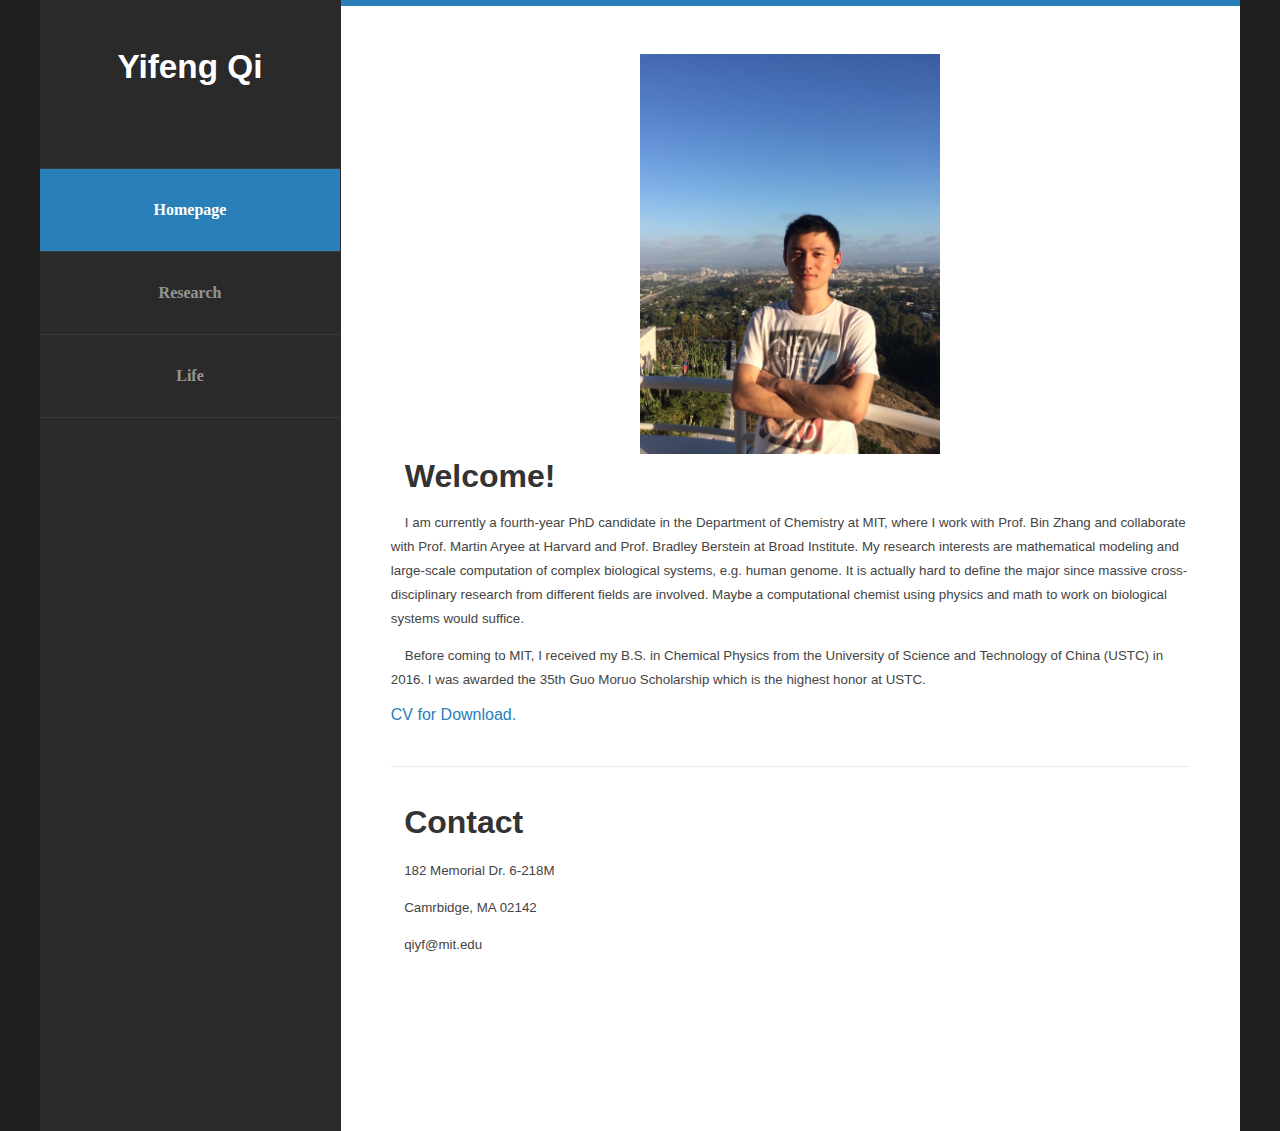
==== commit 56088c4c: "update index" ====
--- a/index.html
+++ b/index.html
@@ -55,7 +55,7 @@
             </div>
 
             <div id="main">
-                <p class="byline">&nbsp;</p>
+                <!-- <p class="byline">&nbsp;</p> -->
                 <!-- <div id="banner"></div>-->
                 <img src="images/head.jpg" height="400" width="300" />    
                 <!-- <img src="images/head.jpg" height="300" width="300" /> -->
@@ -64,7 +64,7 @@
                     <div class="title">
                         <h1><span class="STYLE1">Welcome!</span> </h1>
                         <br/>
-                        <p style="font-family: 'Arial'; sans-serif;font-size: 10pt;"> I am currently a fourth-year PhD candidate in the Department of Chemistry at MIT, where I work with Prof. Bin Zhang and collaborate with Prof. Martin Aryee at Harvard and Prof. Bradley Berstein at Broad Institute. My research interests are mathematical modeling and large-scale computation of complex biological systems, e.g. human genome. It is actually hard to define the major since massive cross-disciplinary research fields are involved. Maybe a computational chemist using physics and math to work on biological systems would suffice.</p>
+                        <p style="font-family: 'Arial'; sans-serif;font-size: 10pt;"> I am currently a fourth-year PhD candidate in the Department of Chemistry at MIT, where I work with Prof. Bin Zhang and collaborate with Prof. Martin Aryee at Harvard and Prof. Bradley Berstein at Broad Institute. My research interests are mathematical modeling and large-scale computation of complex biological systems, e.g. human genome. It is actually hard to define the major since massive cross-disciplinary research from different fields are involved. Maybe a computational chemist using physics and math to work on biological systems would suffice.</p>
                         
                         <p style="font-family: 'Arial'; sans-serif;font-size: 10pt;"> Before coming to MIT, I received my B.S. in Chemical Physics from the University of Science and Technology of China (USTC) in 2016. I was awarded the 35th Guo Moruo Scholarship which is the highest honor at USTC. </p>
 
--- a/default.css
+++ b/default.css
@@ -501,8 +501,8 @@
 	{
 		overflow: hidden;
 		float: right;
-		width: 66%;
-		padding: 3em 50px 5em 50px;
+		width: 66.6%;
+		padding: 3em 50px 10em 50px;
 		background: #FFF;
 		border-top: 6px solid #2980b9;
 		text-align: center;
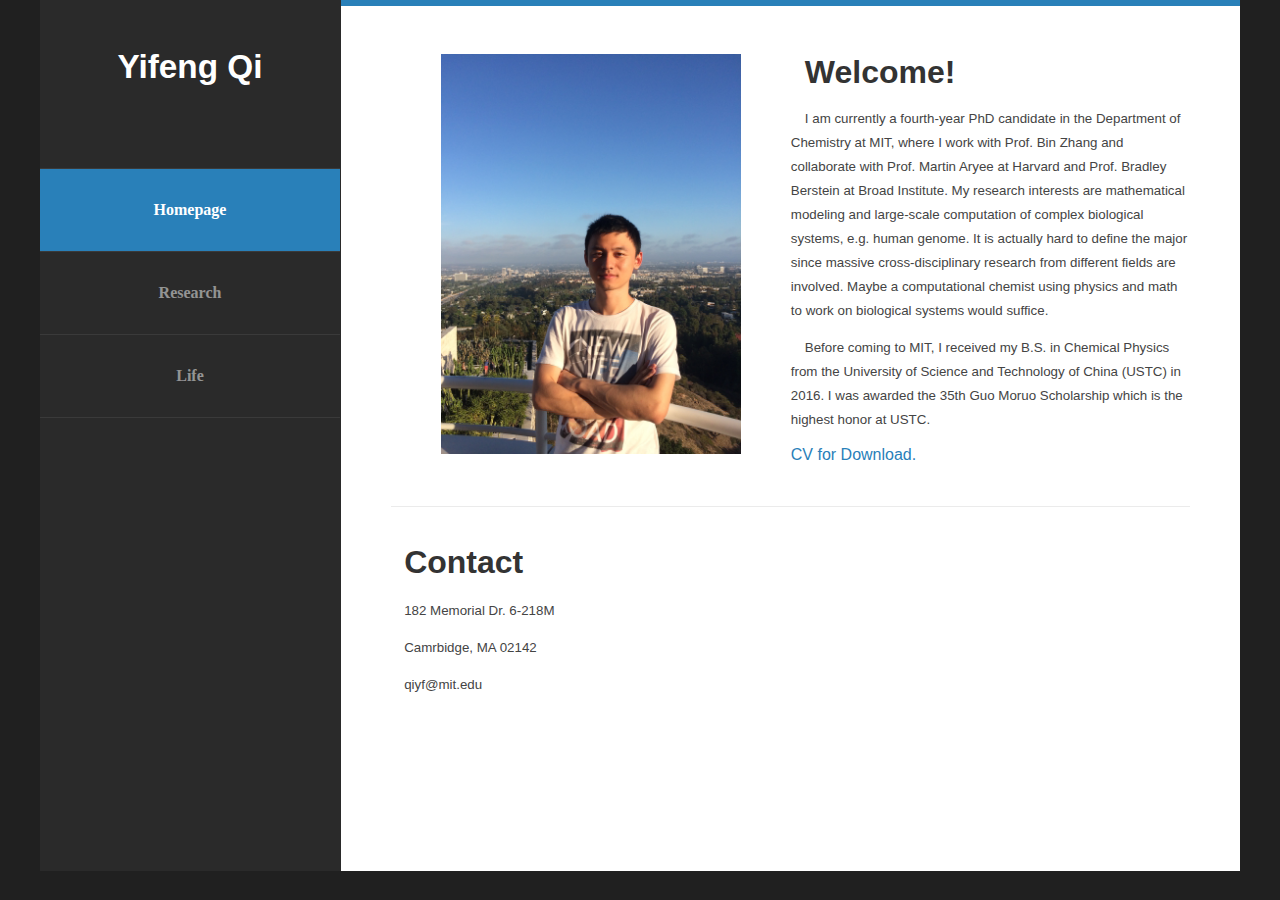
==== commit 553ca3bc: "update index" ====
--- a/index.html
+++ b/index.html
@@ -56,8 +56,9 @@
 
             <div id="main">
                 <!-- <p class="byline">&nbsp;</p> -->
-                <!-- <div id="banner"></div>-->
-                <img src="images/head.jpg" height="400" width="300" />    
+                 <div id="banner">
+                    <img src="images/head.jpg" height="400" width="300" />
+                </div>
                 <!-- <img src="images/head.jpg" height="300" width="300" /> -->
 
                 <div id="welcome">
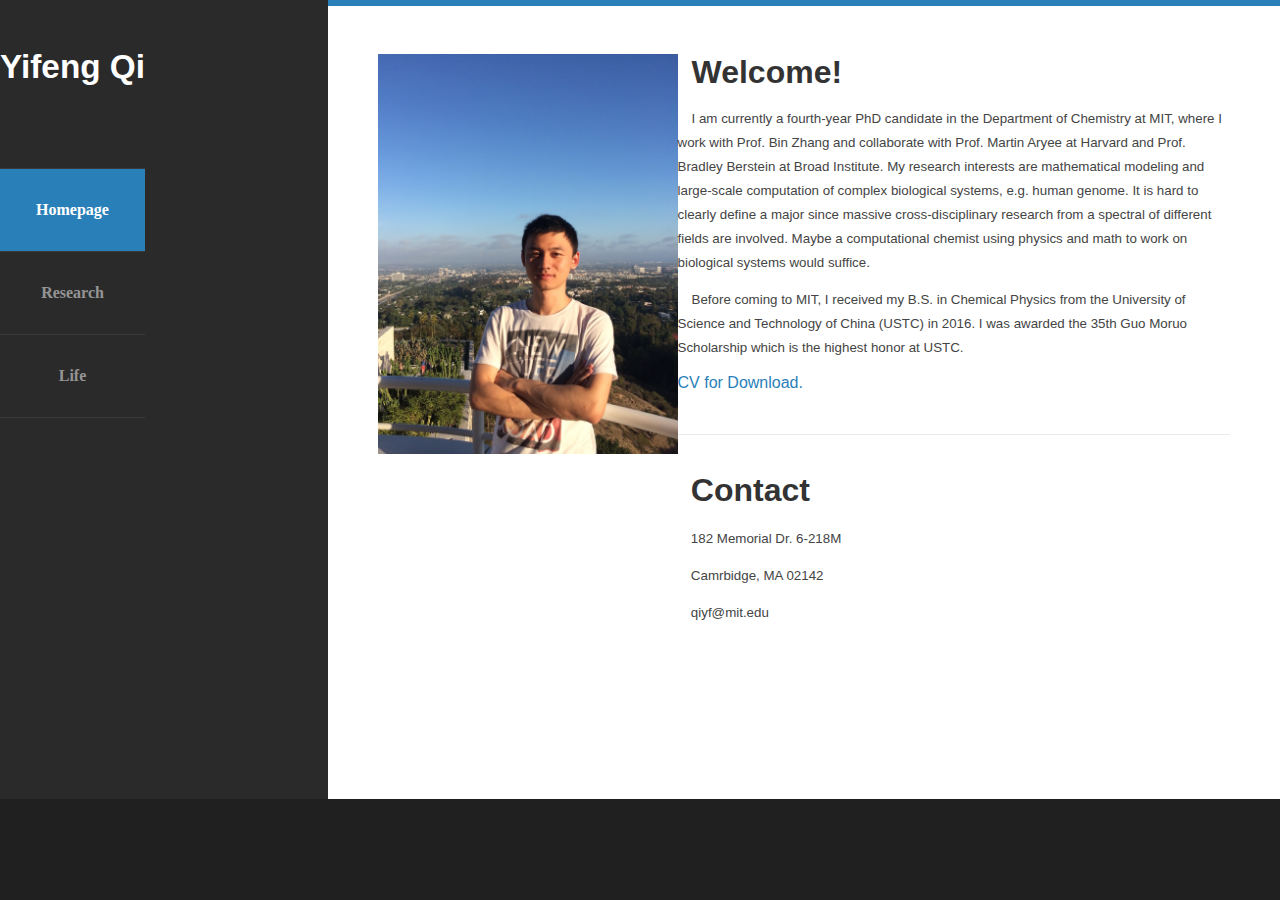
==== commit fd697629: "update css" ====
--- a/index.html
+++ b/index.html
@@ -65,7 +65,7 @@
                     <div class="title">
                         <h1><span class="STYLE1">Welcome!</span> </h1>
                         <br/>
-                        <p style="font-family: 'Arial'; sans-serif;font-size: 10pt;"> I am currently a fourth-year PhD candidate in the Department of Chemistry at MIT, where I work with Prof. Bin Zhang and collaborate with Prof. Martin Aryee at Harvard and Prof. Bradley Berstein at Broad Institute. My research interests are mathematical modeling and large-scale computation of complex biological systems, e.g. human genome. It is actually hard to define the major since massive cross-disciplinary research from different fields are involved. Maybe a computational chemist using physics and math to work on biological systems would suffice.</p>
+                        <p style="font-family: 'Arial'; sans-serif;font-size: 10pt;"> I am currently a fourth-year PhD candidate in the Department of Chemistry at MIT, where I work with Prof. Bin Zhang and collaborate with Prof. Martin Aryee at Harvard and Prof. Bradley Berstein at Broad Institute. My research interests are mathematical modeling and large-scale computation of complex biological systems, e.g. human genome. It is hard to clearly define a major since massive cross-disciplinary research from a spectral of different fields are involved. Maybe a computational chemist using physics and math to work on biological systems would suffice.</p>
                         
                         <p style="font-family: 'Arial'; sans-serif;font-size: 10pt;"> Before coming to MIT, I received my B.S. in Chemical Physics from the University of Science and Technology of China (USTC) in 2016. I was awarded the 35th Guo Moruo Scholarship which is the highest honor at USTC. </p>
 
--- a/default.css
+++ b/default.css
@@ -5,7 +5,7 @@
 	
 	body
 	{
-		margin: 0px;
+		margin: 0px auto;
 		padding: 0px;
 		background: #202020;
 		font-family: 'Times New Roman', sans-serif;
@@ -59,7 +59,8 @@
 	{
 		overflow: hidden;
 		margin: 0em auto;
-		width: 1200px;
+		/*width: 1200px;*/
+		width:	auto;
 	}
 	
 /*********************************************************************************/
@@ -164,7 +165,8 @@
 	{
 		float: left;
 		position: relative;
-		width: 80px;
+		/*width: 80px;*/
+		width: auto;
 		height: 70px;
 		margin: 0.5em 1.5em 0em 0.5em;
 		padding: 1.5em 0em 1.5em 0em;
@@ -243,7 +245,8 @@
 	{
 		display: inline-block;
 		background: #3f3f3f;
-		width: 40px;
+		/*width: 40px;*/
+		width: auto;
 		height: 40px;
 		line-height: 40px;
 		border-radius: 20px;
@@ -278,7 +281,8 @@
 		display: inline-block;
 		background: #FFC31F;
 		margin-right: 1em;
-		width: 40px;
+		/*width: 40px;*/
+		width: auto;
 		height: 40px;
 		line-height: 40px;
 		border-radius: 20px;
@@ -295,7 +299,8 @@
 	.box3,
 	.box4
 	{
-		width: 235px;
+		/*width: 235px;*/
+		width: auto;
 	}
 	
 	.box1,
@@ -319,7 +324,8 @@
 	.boxB,
 	.boxC
 	{
-		width: 320px;
+		/*width: 320px;*/
+		width: auto;
 	}
 
 	.boxA,
@@ -341,7 +347,8 @@
 	.tbox1,
 	.tbox2
 	{
-		width: 575px;
+		/*width: 575px;*/
+		width: auto;
 	}
 	
 	.tbox1
@@ -386,7 +393,8 @@
 	{
 		position: relative;
 		float: left;
-		width: 300px;
+		/*width: 300px;*/
+		width: auto;
 		padding: 3em 0em;
 	}
 
@@ -479,7 +487,8 @@
 
 	#banner
 	{
-        width:400px;
+        /*width:400px;*/
+        width: auto;
         float:left;
         
 	}
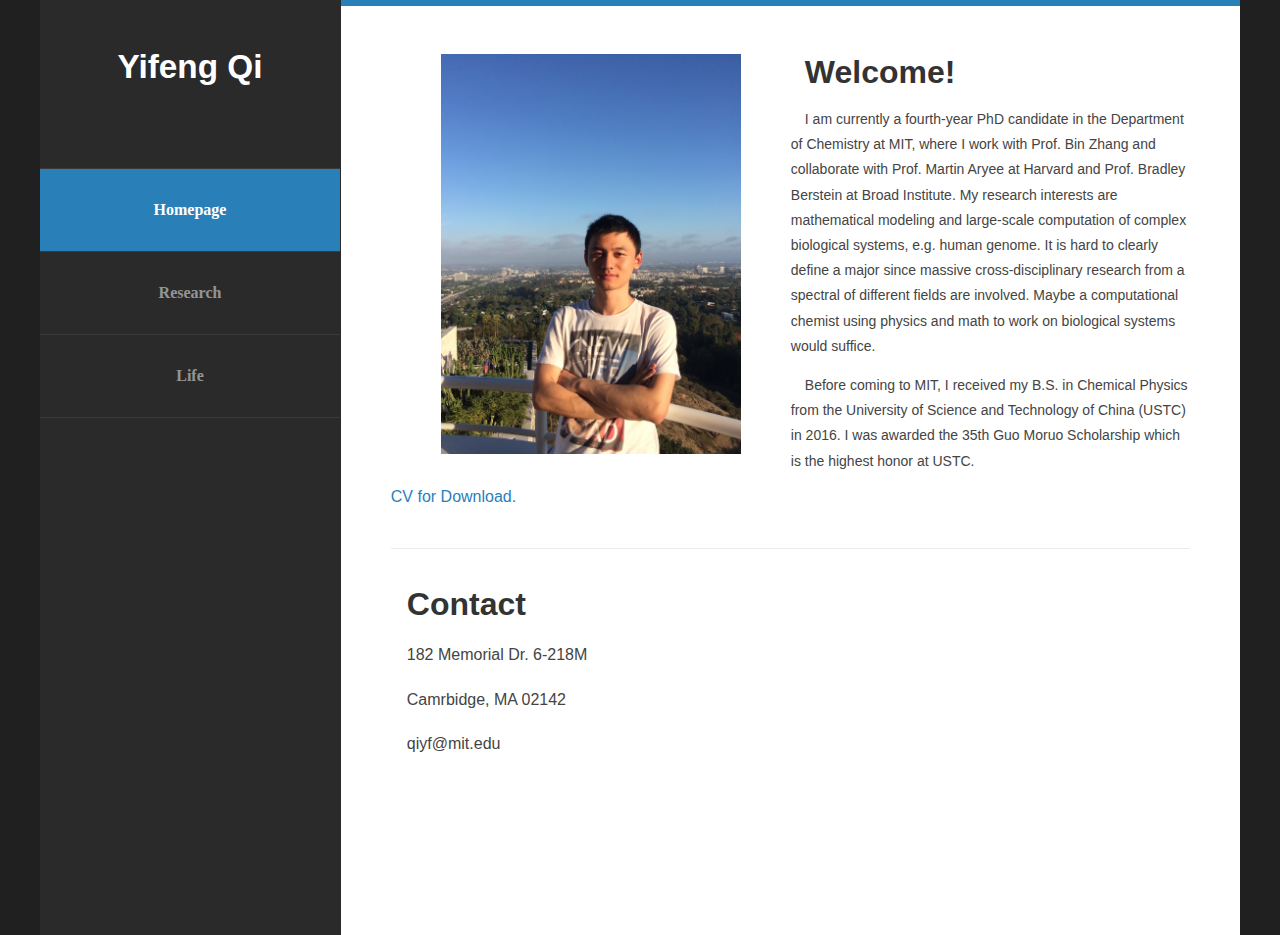
==== commit be8e2f3d: "update css" ====
--- a/index.html
+++ b/index.html
@@ -65,9 +65,9 @@
                     <div class="title">
                         <h1><span class="STYLE1">Welcome!</span> </h1>
                         <br/>
-                        <p style="font-family: 'Arial'; sans-serif;font-size: 10pt;"> I am currently a fourth-year PhD candidate in the Department of Chemistry at MIT, where I work with Prof. Bin Zhang and collaborate with Prof. Martin Aryee at Harvard and Prof. Bradley Berstein at Broad Institute. My research interests are mathematical modeling and large-scale computation of complex biological systems, e.g. human genome. It is hard to clearly define a major since massive cross-disciplinary research from a spectral of different fields are involved. Maybe a computational chemist using physics and math to work on biological systems would suffice.</p>
+                        <p style="font-family: 'Arial'; sans-serif;font-size: 1em;"> I am currently a fourth-year PhD candidate in the Department of Chemistry at MIT, where I work with Prof. Bin Zhang and collaborate with Prof. Martin Aryee at Harvard and Prof. Bradley Berstein at Broad Institute. My research interests are mathematical modeling and large-scale computation of complex biological systems, e.g. human genome. It is hard to clearly define a major since massive cross-disciplinary research from a spectral of different fields are involved. Maybe a computational chemist using physics and math to work on biological systems would suffice.</p>
                         
-                        <p style="font-family: 'Arial'; sans-serif;font-size: 10pt;"> Before coming to MIT, I received my B.S. in Chemical Physics from the University of Science and Technology of China (USTC) in 2016. I was awarded the 35th Guo Moruo Scholarship which is the highest honor at USTC. </p>
+                        <p style="font-family: 'Arial'; sans-serif;font-size: 1em;"> Before coming to MIT, I received my B.S. in Chemical Physics from the University of Science and Technology of China (USTC) in 2016. I was awarded the 35th Guo Moruo Scholarship which is the highest honor at USTC. </p>
 
                         <!-- <p style="text-align:center"> -->
                         <strong ><a href="./documents/Resume_YifengQi_MIT.pdf" target="_blank" style="font-family: 'Arial'; font-size: 12pt; text-decoration: none;"> CV for Download.</a></strong>
@@ -78,11 +78,11 @@
                     <div id="featured">
                         <!-- <div id="banner"> -->
                         <h1>&nbsp;</h1>
-                        <h1 class="STYLE1"; style="text-align:left; text-indent:10pt;"> Contact </h1>
+                        <h1 class="STYLE1"; style="text-align:left; text-indent:0.5em;"> Contact </h1>
                         <br/>
-                        <p style="font-family:'Arial'; text-align:left; text-indent:10pt; font-size:10pt;"> 182 Memorial Dr. 6-218M </p>
-                        <p style="font-family:'Arial'; text-align:left; text-indent:10pt; font-size:10pt;"> Camrbidge, MA 02142</p>
-                        <p style="font-family:'Arial'; text-align:left; text-indent:10pt; font-size:10pt;"> qiyf@mit.edu</p>
+                        <p style="font-family:'Arial'; text-align:left; text-indent:1em; font-size:1em;"> 182 Memorial Dr. 6-218M </p>
+                        <p style="font-family:'Arial'; text-align:left; text-indent:1em; font-size:1em;"> Camrbidge, MA 02142</p>
+                        <p style="font-family:'Arial'; text-align:left; text-indent:1em; font-size:1em;"> qiyf@mit.edu</p>
                     
                     </div>
 
--- a/default.css
+++ b/default.css
@@ -59,8 +59,8 @@
 	{
 		overflow: hidden;
 		margin: 0em auto;
-		/*width: 1200px;*/
-		width:	auto;
+		width: 1200px;
+		/*width:	72%;*/
 	}
 	
 /*********************************************************************************/
@@ -165,8 +165,8 @@
 	{
 		float: left;
 		position: relative;
-		/*width: 80px;*/
-		width: auto;
+		width: 80px;
+		/*width: auto;*/
 		height: 70px;
 		margin: 0.5em 1.5em 0em 0.5em;
 		padding: 1.5em 0em 1.5em 0em;
@@ -245,8 +245,8 @@
 	{
 		display: inline-block;
 		background: #3f3f3f;
-		/*width: 40px;*/
-		width: auto;
+		width: 40px;
+		/*width: auto;*/
 		height: 40px;
 		line-height: 40px;
 		border-radius: 20px;
@@ -281,8 +281,8 @@
 		display: inline-block;
 		background: #FFC31F;
 		margin-right: 1em;
-		/*width: 40px;*/
-		width: auto;
+		width: 40px;
+		/*width: auto;*/
 		height: 40px;
 		line-height: 40px;
 		border-radius: 20px;
@@ -299,8 +299,8 @@
 	.box3,
 	.box4
 	{
-		/*width: 235px;*/
-		width: auto;
+		width: 235px;
+		/*width: auto;*/
 	}
 	
 	.box1,
@@ -324,8 +324,8 @@
 	.boxB,
 	.boxC
 	{
-		/*width: 320px;*/
-		width: auto;
+		width: 320px;
+		/*width: auto;*/
 	}
 
 	.boxA,
@@ -347,8 +347,8 @@
 	.tbox1,
 	.tbox2
 	{
-		/*width: 575px;*/
-		width: auto;
+		width: 575px;
+		/*width: auto;*/
 	}
 	
 	.tbox1
@@ -393,8 +393,8 @@
 	{
 		position: relative;
 		float: left;
-		/*width: 300px;*/
-		width: auto;
+		width: 300px;
+		/*width: auto;*/
 		padding: 3em 0em;
 	}
 
@@ -487,8 +487,8 @@
 
 	#banner
 	{
-        /*width:400px;*/
-        width: auto;
+        width:400px;
+        /*width: auto;*/
         float:left;
         
 	}
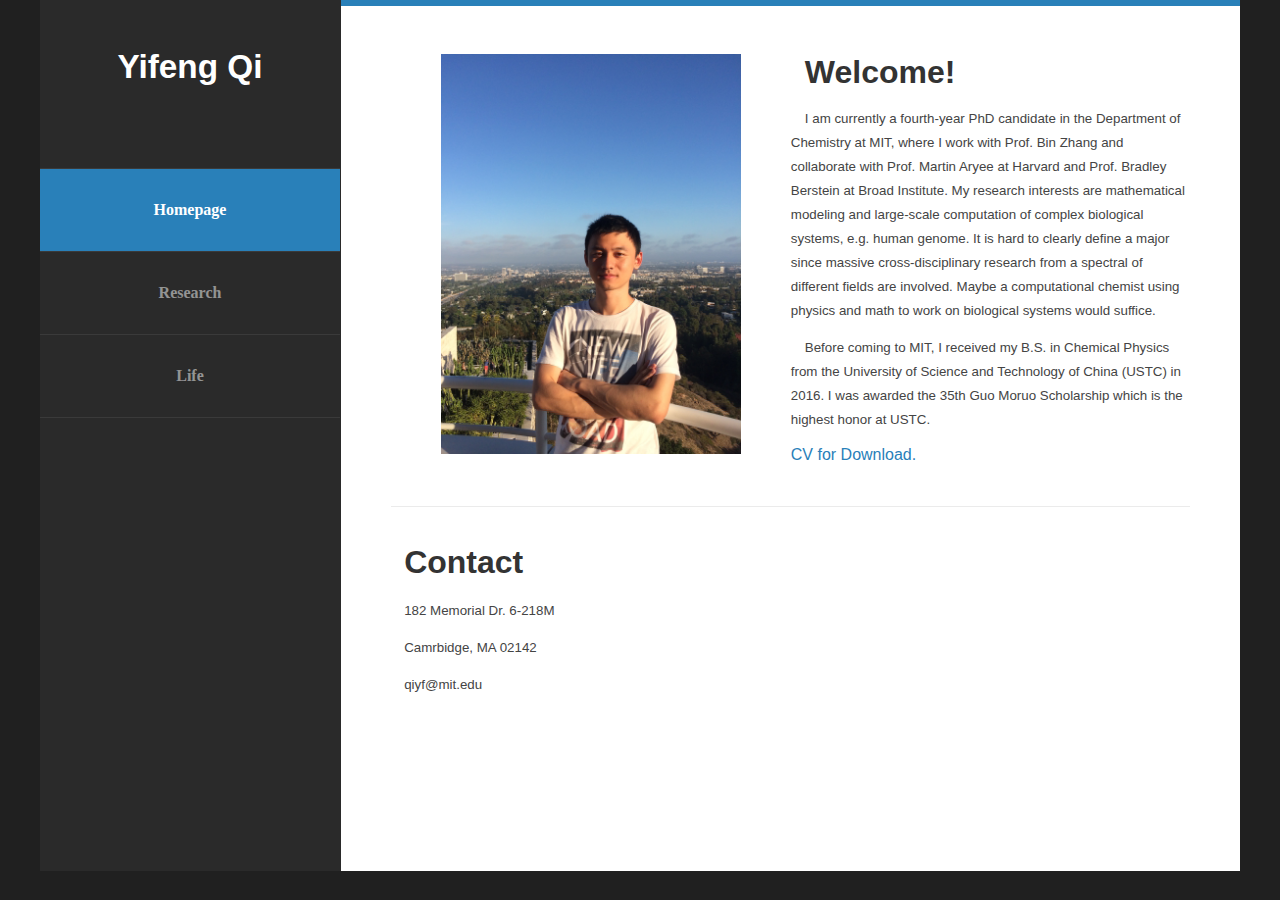
==== commit 6a576bcf: "update css" ====
--- a/index.html
+++ b/index.html
@@ -65,9 +65,9 @@
                     <div class="title">
                         <h1><span class="STYLE1">Welcome!</span> </h1>
                         <br/>
-                        <p style="font-family: 'Arial'; sans-serif;font-size: 1em;"> I am currently a fourth-year PhD candidate in the Department of Chemistry at MIT, where I work with Prof. Bin Zhang and collaborate with Prof. Martin Aryee at Harvard and Prof. Bradley Berstein at Broad Institute. My research interests are mathematical modeling and large-scale computation of complex biological systems, e.g. human genome. It is hard to clearly define a major since massive cross-disciplinary research from a spectral of different fields are involved. Maybe a computational chemist using physics and math to work on biological systems would suffice.</p>
+                        <p style="font-family: 'Arial'; sans-serif;font-size: 10pt;"> I am currently a fourth-year PhD candidate in the Department of Chemistry at MIT, where I work with Prof. Bin Zhang and collaborate with Prof. Martin Aryee at Harvard and Prof. Bradley Berstein at Broad Institute. My research interests are mathematical modeling and large-scale computation of complex biological systems, e.g. human genome. It is hard to clearly define a major since massive cross-disciplinary research from a spectral of different fields are involved. Maybe a computational chemist using physics and math to work on biological systems would suffice.</p>
                         
-                        <p style="font-family: 'Arial'; sans-serif;font-size: 1em;"> Before coming to MIT, I received my B.S. in Chemical Physics from the University of Science and Technology of China (USTC) in 2016. I was awarded the 35th Guo Moruo Scholarship which is the highest honor at USTC. </p>
+                        <p style="font-family: 'Arial'; sans-serif;font-size: 10pt;"> Before coming to MIT, I received my B.S. in Chemical Physics from the University of Science and Technology of China (USTC) in 2016. I was awarded the 35th Guo Moruo Scholarship which is the highest honor at USTC. </p>
 
                         <!-- <p style="text-align:center"> -->
                         <strong ><a href="./documents/Resume_YifengQi_MIT.pdf" target="_blank" style="font-family: 'Arial'; font-size: 12pt; text-decoration: none;"> CV for Download.</a></strong>
@@ -78,11 +78,11 @@
                     <div id="featured">
                         <!-- <div id="banner"> -->
                         <h1>&nbsp;</h1>
-                        <h1 class="STYLE1"; style="text-align:left; text-indent:0.5em;"> Contact </h1>
+                        <h1 class="STYLE1"; style="text-align:left; text-indent:10pt;"> Contact </h1>
                         <br/>
-                        <p style="font-family:'Arial'; text-align:left; text-indent:1em; font-size:1em;"> 182 Memorial Dr. 6-218M </p>
-                        <p style="font-family:'Arial'; text-align:left; text-indent:1em; font-size:1em;"> Camrbidge, MA 02142</p>
-                        <p style="font-family:'Arial'; text-align:left; text-indent:1em; font-size:1em;"> qiyf@mit.edu</p>
+                        <p style="font-family:'Arial'; text-align:left; text-indent:10pt; font-size:10pt;"> 182 Memorial Dr. 6-218M </p>
+                        <p style="font-family:'Arial'; text-align:left; text-indent:10pt; font-size:10pt;"> Camrbidge, MA 02142</p>
+                        <p style="font-family:'Arial'; text-align:left; text-indent:10pt; font-size:10pt;"> qiyf@mit.edu</p>
                     
                     </div>
 
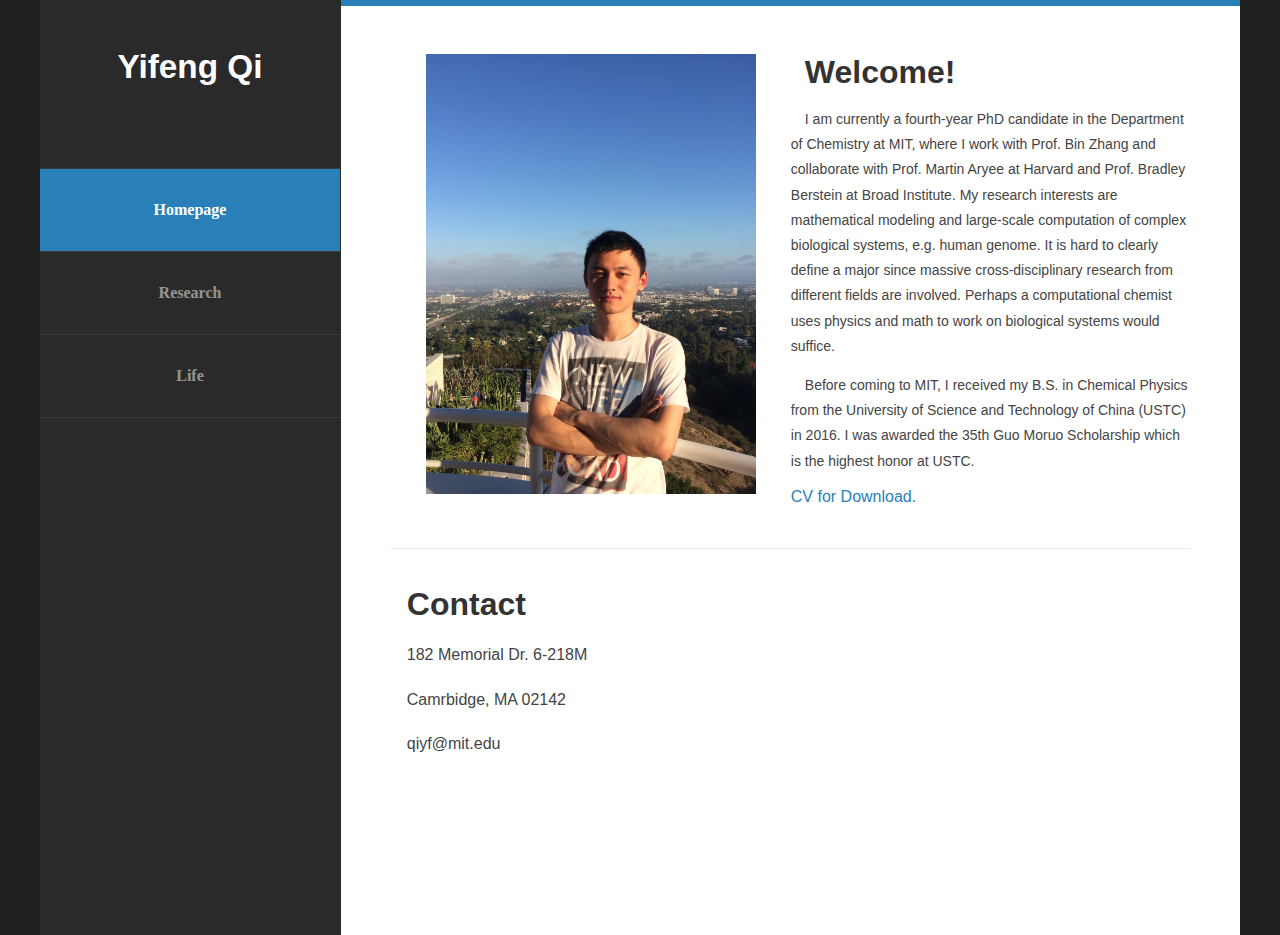
==== commit 277c3aff: "update css" ====
--- a/index.html
+++ b/index.html
@@ -57,7 +57,7 @@
             <div id="main">
                 <!-- <p class="byline">&nbsp;</p> -->
                  <div id="banner">
-                    <img src="images/head.jpg" height="400" width="300" />
+                    <img src="images/head.jpg" height="440" width="330" />
                 </div>
                 <!-- <img src="images/head.jpg" height="300" width="300" /> -->
 
@@ -65,9 +65,9 @@
                     <div class="title">
                         <h1><span class="STYLE1">Welcome!</span> </h1>
                         <br/>
-                        <p style="font-family: 'Arial'; sans-serif;font-size: 10pt;"> I am currently a fourth-year PhD candidate in the Department of Chemistry at MIT, where I work with Prof. Bin Zhang and collaborate with Prof. Martin Aryee at Harvard and Prof. Bradley Berstein at Broad Institute. My research interests are mathematical modeling and large-scale computation of complex biological systems, e.g. human genome. It is hard to clearly define a major since massive cross-disciplinary research from a spectral of different fields are involved. Maybe a computational chemist using physics and math to work on biological systems would suffice.</p>
+                        <p style="font-family: 'Arial'; sans-serif;font-size: 1em;"> I am currently a fourth-year PhD candidate in the Department of Chemistry at MIT, where I work with Prof. Bin Zhang and collaborate with Prof. Martin Aryee at Harvard and Prof. Bradley Berstein at Broad Institute. My research interests are mathematical modeling and large-scale computation of complex biological systems, e.g. human genome. It is hard to clearly define a major since massive cross-disciplinary research from different fields are involved. Perhaps a computational chemist uses physics and math to work on biological systems would suffice.</p>
                         
-                        <p style="font-family: 'Arial'; sans-serif;font-size: 10pt;"> Before coming to MIT, I received my B.S. in Chemical Physics from the University of Science and Technology of China (USTC) in 2016. I was awarded the 35th Guo Moruo Scholarship which is the highest honor at USTC. </p>
+                        <p style="font-family: 'Arial'; sans-serif;font-size: 1em;"> Before coming to MIT, I received my B.S. in Chemical Physics from the University of Science and Technology of China (USTC) in 2016. I was awarded the 35th Guo Moruo Scholarship which is the highest honor at USTC. </p>
 
                         <!-- <p style="text-align:center"> -->
                         <strong ><a href="./documents/Resume_YifengQi_MIT.pdf" target="_blank" style="font-family: 'Arial'; font-size: 12pt; text-decoration: none;"> CV for Download.</a></strong>
@@ -78,11 +78,11 @@
                     <div id="featured">
                         <!-- <div id="banner"> -->
                         <h1>&nbsp;</h1>
-                        <h1 class="STYLE1"; style="text-align:left; text-indent:10pt;"> Contact </h1>
+                        <h1 class="STYLE1"; style="text-align:left; text-indent:0.5em;"> Contact </h1>
                         <br/>
-                        <p style="font-family:'Arial'; text-align:left; text-indent:10pt; font-size:10pt;"> 182 Memorial Dr. 6-218M </p>
-                        <p style="font-family:'Arial'; text-align:left; text-indent:10pt; font-size:10pt;"> Camrbidge, MA 02142</p>
-                        <p style="font-family:'Arial'; text-align:left; text-indent:10pt; font-size:10pt;"> qiyf@mit.edu</p>
+                        <p style="font-family:'Arial'; text-align:left; text-indent:1em; font-size:1em;"> 182 Memorial Dr. 6-218M </p>
+                        <p style="font-family:'Arial'; text-align:left; text-indent:1em; font-size:1em;"> Camrbidge, MA 02142</p>
+                        <p style="font-family:'Arial'; text-align:left; text-indent:1em; font-size:1em;"> qiyf@mit.edu</p>
                     
                     </div>
 
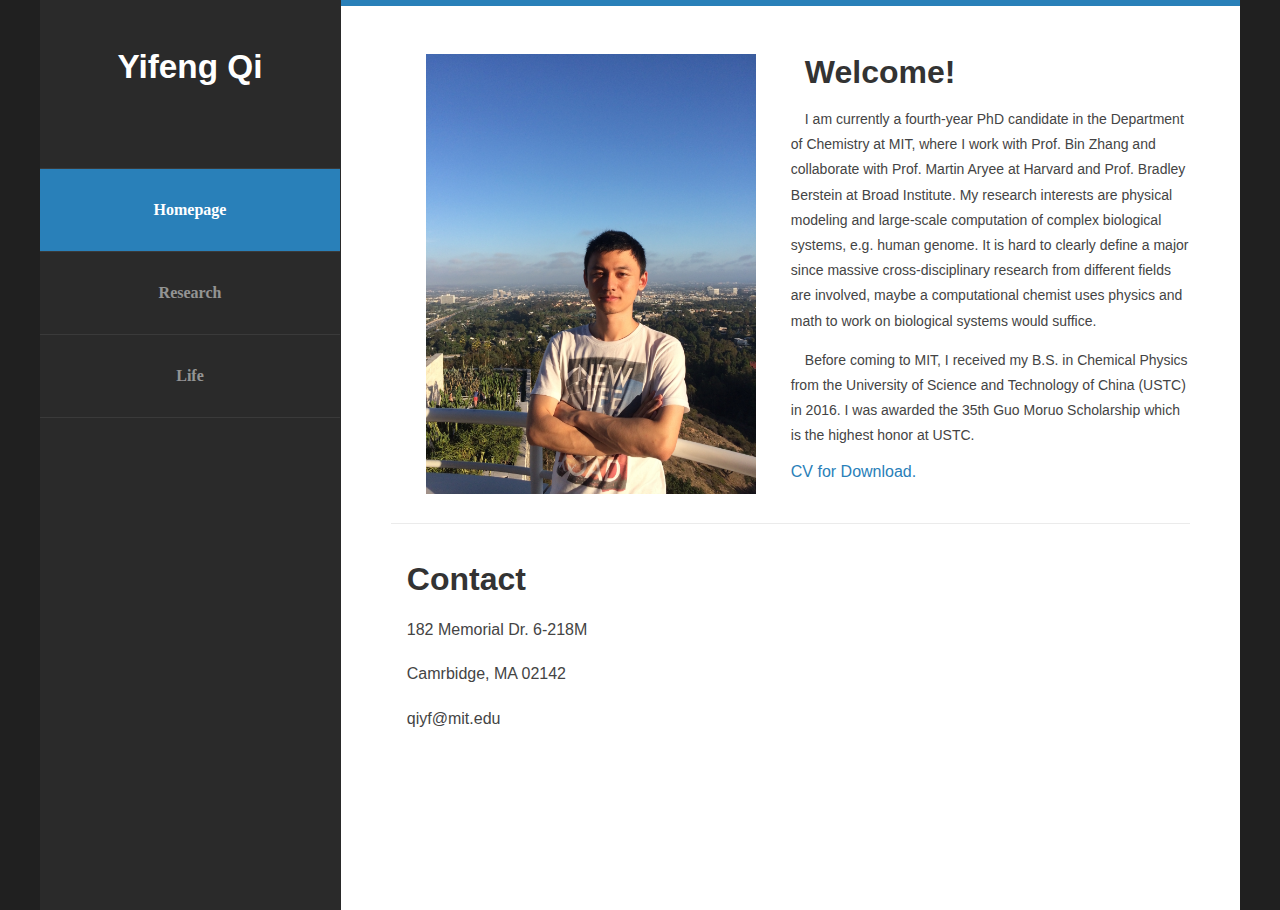
==== commit 4039c3e6: "update index" ====
--- a/index.html
+++ b/index.html
@@ -65,7 +65,7 @@
                     <div class="title">
                         <h1><span class="STYLE1">Welcome!</span> </h1>
                         <br/>
-                        <p style="font-family: 'Arial'; sans-serif;font-size: 1em;"> I am currently a fourth-year PhD candidate in the Department of Chemistry at MIT, where I work with Prof. Bin Zhang and collaborate with Prof. Martin Aryee at Harvard and Prof. Bradley Berstein at Broad Institute. My research interests are mathematical modeling and large-scale computation of complex biological systems, e.g. human genome. It is hard to clearly define a major since massive cross-disciplinary research from different fields are involved. Perhaps a computational chemist uses physics and math to work on biological systems would suffice.</p>
+                        <p style="font-family: 'Arial'; sans-serif;font-size: 1em;"> I am currently a fourth-year PhD candidate in the Department of Chemistry at MIT, where I work with Prof. Bin Zhang and collaborate with Prof. Martin Aryee at Harvard and Prof. Bradley Berstein at Broad Institute. My research interests are physical modeling and large-scale computation of complex biological systems, e.g. human genome. It is hard to clearly define a major since massive cross-disciplinary research from different fields are involved, maybe a computational chemist uses physics and math to work on biological systems would suffice.</p>
                         
                         <p style="font-family: 'Arial'; sans-serif;font-size: 1em;"> Before coming to MIT, I received my B.S. in Chemical Physics from the University of Science and Technology of China (USTC) in 2016. I was awarded the 35th Guo Moruo Scholarship which is the highest honor at USTC. </p>
 
